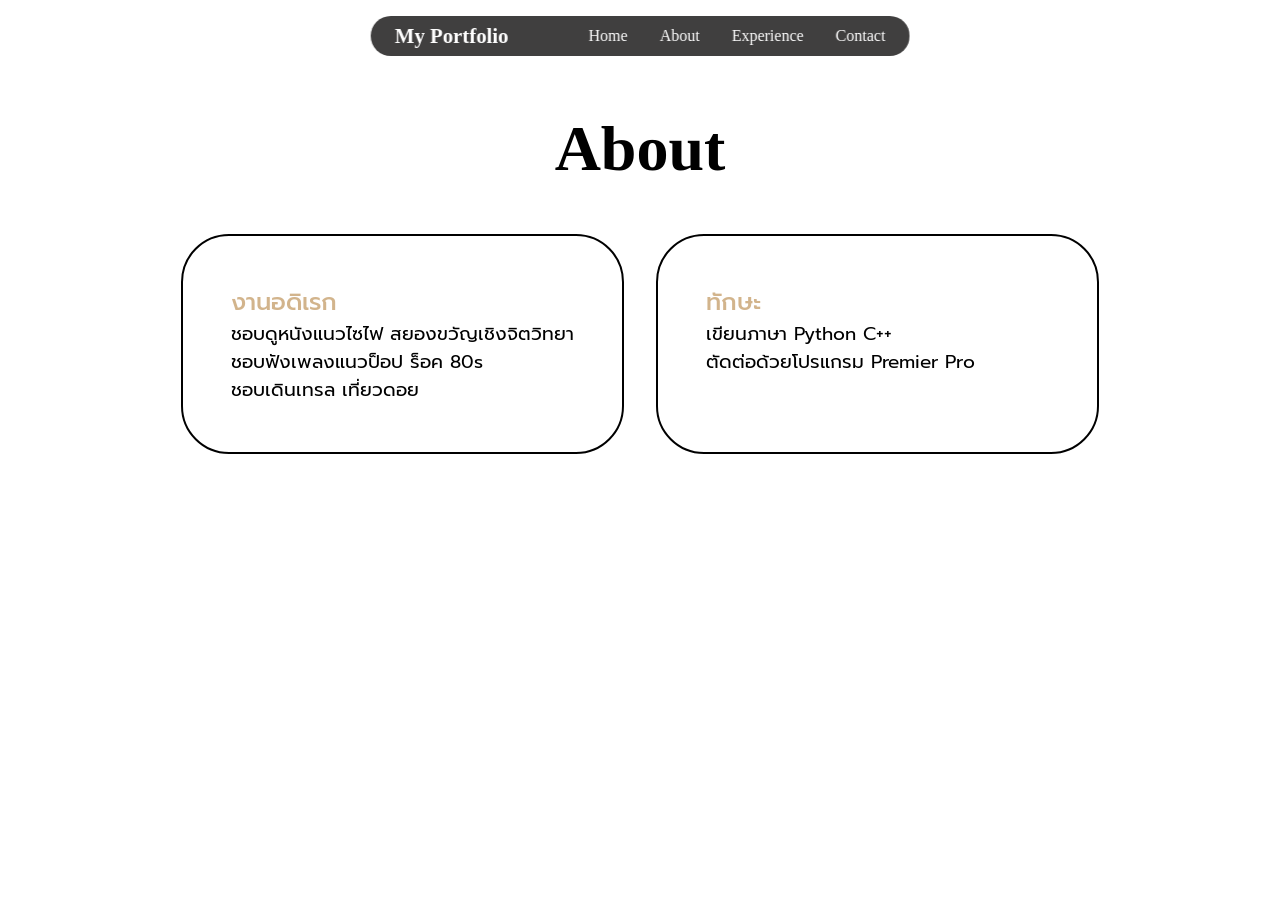
==== about.html @ a55961f1 "Completed" ====
<!doctype html>
<html lang="en">
  <head>
    <meta charset="UTF-8" />
    <meta name="viewport" content="width=device-width, initial-scale=1.0" />
    <title>My Portfolio</title>
    <link rel="stylesheet" href="style.css" />
    <link rel="preconnect" href="https://fonts.googleapis.com" />
    <link rel="preconnect" href="https://fonts.gstatic.com" crossorigin />
    <link
      href="https://fonts.googleapis.com/css2?family=Noto+Sans+Thai:wght@100..900&family=Prompt:ital,wght@0,300;0,400;0,600;0,700;1,300;1,400;1,600;1,700&display=swap"
      rel="stylesheet"
    />
  </head>
  <body>
    <header class="header">
      <a href="#" class="logo"><span>My Portfolio</span></a>

      <ul class="nav-links">
        <li><a href="index.html">Home</a></li>
        <li><a href="about.html">About</a></li>
        <li><a href="exp.html">Experience</a></li>
        <li><a href="contact.html">Contact</a></li>
      </ul>
    </header>

    <h2 class="section-title">About</h2>
    <div class="about-info">
      <div class="grid">
        <div class="grid-card">
          <span class="prompt-semibold">งานอดิเรก</span>
          <h3 class="prompt-regular">
            ชอบดูหนังแนวไซไฟ สยองขวัญเชิงจิตวิทยา <br />
            ชอบฟังเพลงแนวป็อป ร็อค 80s <br />
            ชอบเดินเทรล เที่ยวดอย
          </h3>
        </div>
        <div class="grid-card">
          <span class="prompt-semibold">ทักษะ</span>
          <h3 class="prompt-regular">
            เขียนภาษา Python C++ <br />
            ตัดต่อด้วยโปรแกรม Premier Pro
          </h3>
        </div>
      </div>
    </div>
  </body>
</html>
---- style.css ----
* {
  margin: 0;
  padding: 0;
  box-sizing: border-box;
  font-family: "Poppins";
  text-decoration: none;
  scroll-behavior: smooth;
  list-style: none;
}

header {
  position: fixed;
  top: 1rem;
  left: 50%;
  transform: translateX(-50%);
  display: flex;
  align-items: center;
  justify-content: center;
  gap: 5rem;
  background-color: rgb(64, 63, 63);
  backdrop-filter: blur(8px);
  color: white;
  padding: 0.5rem 1.5rem;
  border-radius: 3rem;
  z-index: 1000;
}

.prompt-regular {
  font-family: "Prompt", sans-serif;
  font-weight: 400;
  font-style: normal;
}

.prompt-semibold {
  font-family: "Prompt", sans-serif;
  font-weight: 600;
  font-style: normal;
}

.logo {
  color: white;
  font-size: 1.3rem;
  font-weight: 600;
  text-wrap: nowrap;
  transition: 0.3s ease-in-out;
}

.logo:hover {
  transform: scale(1.1);
}

.nav-links {
  display: flex;
  gap: 2rem;
}

li a {
  position: relative;
  color: white;
  font-weight: 300;
}
li a::before {
  position: absolute;
  content: "";
  width: 0;
  left: 0;
  height: 5px;
  top: 25px;
  border-radius: 1rem;
  transition: 0.3 ease-in-out;
  background: tan;
}

li a:hover::before {
  width: 100%;
}

.home-container {
  display: flex;
  align-items: center;
  justify-content: center;
  gap: 10rem;
  margin-top: 10rem;
}

.about-info {
  display: flex;
  align-items: center;
  justify-content: center;
  gap: 5rem;
}

.info-box {
  display: flex;
  flex-direction: column;
  text-align: center;
  align-items: center;
  justify-content: center;
  gap: 1.5rem;
}

.info-box h3 {
  font-size: 1.8rem;
  font-weight: 500;
  opacity: 0.8;
}

.info-box h1 {
  font-size: 4rem;
  font-weight: 400;
}

.info-box span {
  background: tan;
  background-clip: text;
  color: transparent;
  font-size: 2rem;
}

.section-title {
  text-align: center;
  margin-top: 7rem;
  font-size: 4rem;
  font-weight: 600;
  margin-bottom: 3rem;
}

.experience-info {
  display: flex;
  align-items: center;
  justify-content: center;
  gap: 5rem;
}

.grid {
  display: grid;
  grid-template-columns: repeat(2, 1fr);
  gap: 2rem;
}

.grid-card {
  border: 2px solid black;
  border-radius: 3rem;
  padding: 3rem;
  display: flex;
  flex-direction: column;
  align-items: baseline;
  justify-content: left;
  cursor: pointer;
  transition: 0.2s ease-in-out;
}

.grid-card:hover {
  transform: scale(1.02);
  background-color: black;
  color: white;
}

.grid-card span {
  font-size: 1.5rem;
  font-weight: 500;
  background: tan;
  background-clip: text;
  color: transparent;
}
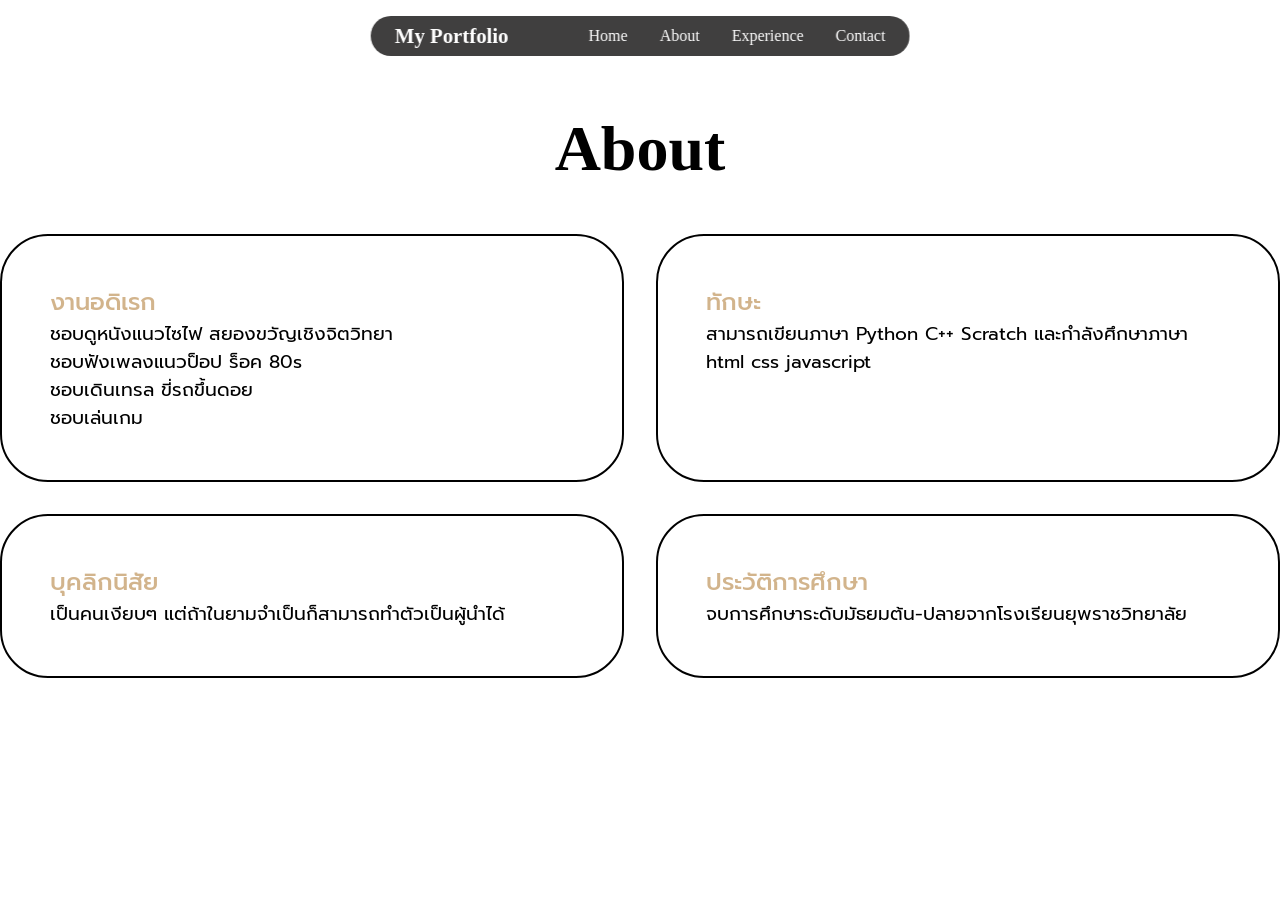
==== commit 78204696: "Change Style" ====
--- a/about.html
+++ b/about.html
@@ -19,28 +19,42 @@
       <ul class="nav-links">
         <li><a href="index.html">Home</a></li>
         <li><a href="about.html">About</a></li>
-        <li><a href="exp.html">Experience</a></li>
+        <li><a href="experience.html">Experience</a></li>
         <li><a href="contact.html">Contact</a></li>
       </ul>
     </header>
 
     <h2 class="section-title">About</h2>
-    <div class="about-info">
-      <div class="grid">
-        <div class="grid-card">
-          <span class="prompt-semibold">งานอดิเรก</span>
-          <h3 class="prompt-regular">
-            ชอบดูหนังแนวไซไฟ สยองขวัญเชิงจิตวิทยา <br />
-            ชอบฟังเพลงแนวป็อป ร็อค 80s <br />
-            ชอบเดินเทรล เที่ยวดอย
-          </h3>
-        </div>
-        <div class="grid-card">
-          <span class="prompt-semibold">ทักษะ</span>
-          <h3 class="prompt-regular">
-            เขียนภาษา Python C++ <br />
-            ตัดต่อด้วยโปรแกรม Premier Pro
-          </h3>
+      <div class="about-info">
+        <div class="grid">
+          <div class="grid-card">
+            <span class="prompt-semibold">งานอดิเรก</span>
+            <h3 class="prompt-regular">
+              ชอบดูหนังแนวไซไฟ สยองขวัญเชิงจิตวิทยา <br />
+              ชอบฟังเพลงแนวป็อป ร็อค 80s <br />
+              ชอบเดินเทรล ขี่รถขึ้นดอย <br />
+              ชอบเล่นเกม
+            </h3>
+          </div>
+          <div class="grid-card">
+            <span class="prompt-semibold">ทักษะ</span>
+            <h3 class="prompt-regular">
+              สามารถเขียนภาษา Python C++ Scratch และกำลังศึกษาภาษา html css
+              javascript
+            </h3>
+          </div>
+          <div class="grid-card">
+            <span class="prompt-semibold">บุคลิกนิสัย</span>
+            <h3 class="prompt-regular">
+              เป็นคนเงียบๆ แต่ถ้าในยามจำเป็นก็สามารถทำตัวเป็นผู้นำได้
+            </h3>
+          </div>
+          <div class="grid-card">
+            <span class="prompt-semibold">ประวัติการศึกษา</span>
+            <h3 class="prompt-regular">
+              จบการศึกษาระดับมัธยมต้น-ปลายจากโรงเรียนยุพราชวิทยาลัย
+            </h3>
+          </div>
         </div>
       </div>
     </div>
--- a/style.css
+++ b/style.css
@@ -83,6 +83,11 @@
   margin-top: 10rem;
 }
 
+.home-container img {
+  width: 30vw;
+  border-radius: 50%;
+}
+
 .about-info {
   display: flex;
   align-items: center;
@@ -129,7 +134,12 @@
   display: flex;
   align-items: center;
   justify-content: center;
-  gap: 5rem;
+  gap: 3rem;
+}
+
+.experience-info img {
+  width: 24vw;
+  border-radius: 3rem;
 }
 
 .grid {
